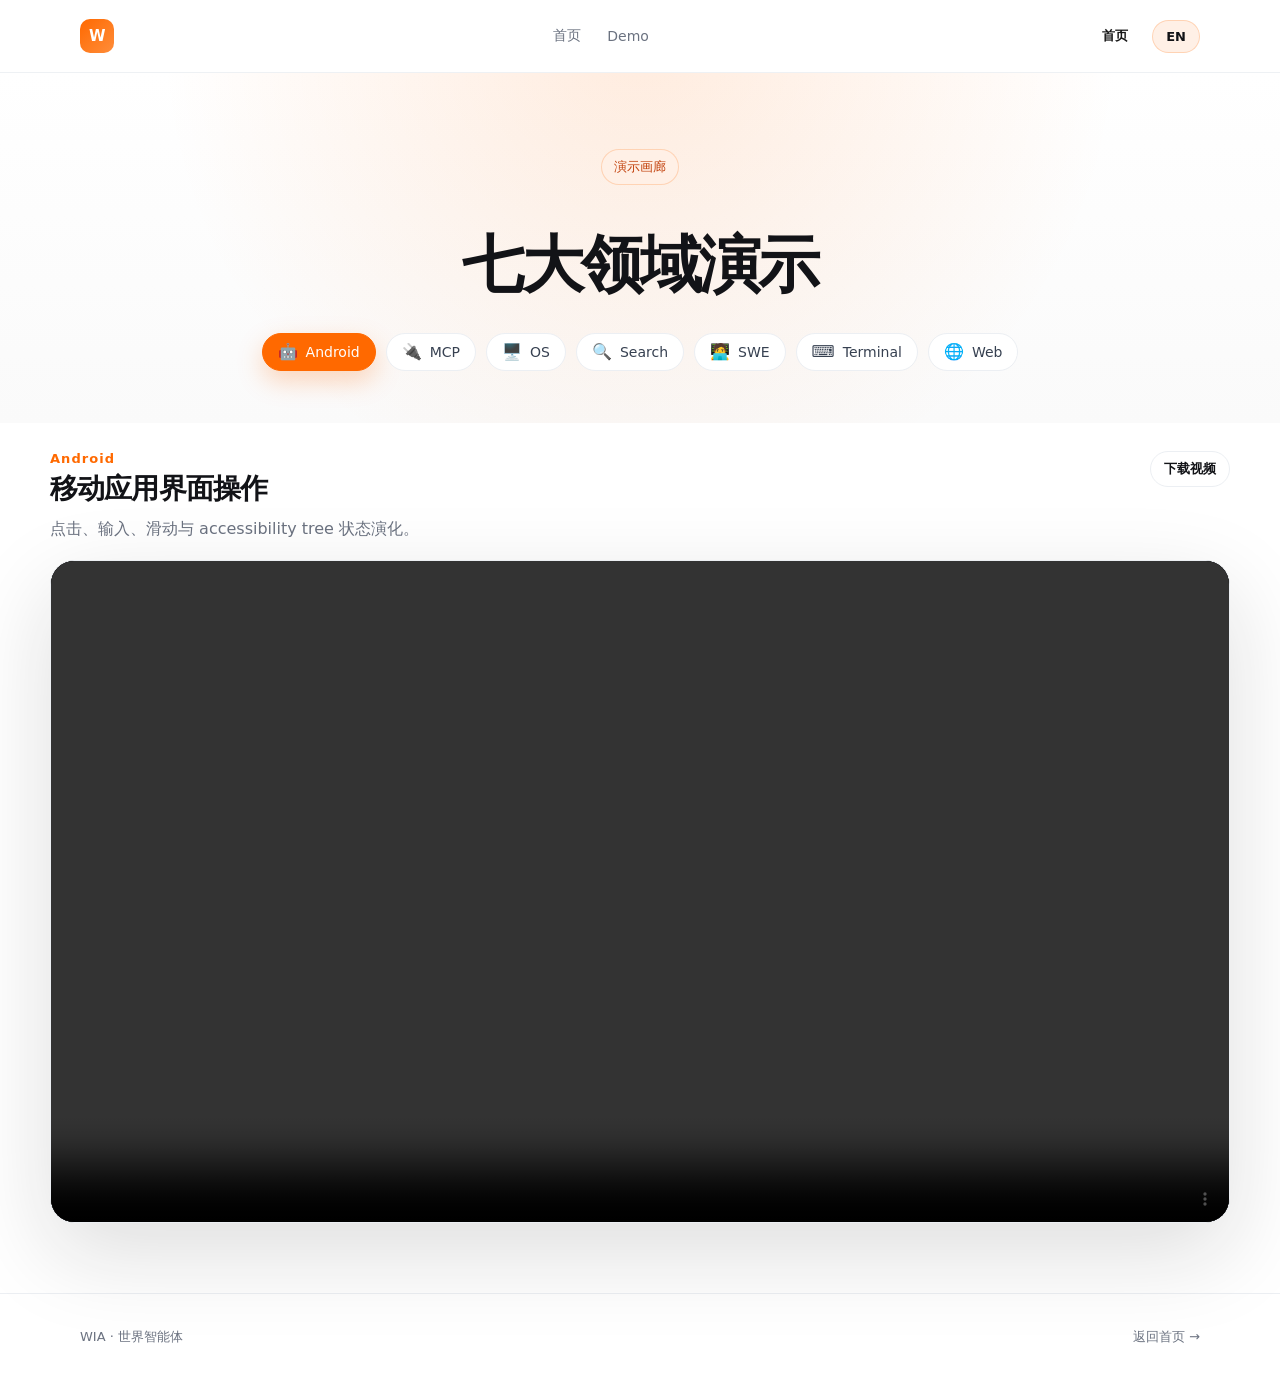
==== demos.html @ d702293a "Add WIA project homepage" ====
<!doctype html>
<html lang="zh-CN" data-i18n-title-key="demos.title">
<head>
  <meta charset="utf-8" />
  <meta name="viewport" content="width=device-width, initial-scale=1" />
  <meta http-equiv="Content-Security-Policy" content="default-src 'self'; script-src 'self'; style-src 'self' 'unsafe-inline'; img-src 'self' data:; media-src 'self'; connect-src 'none'; object-src 'none'; base-uri 'self'; form-action 'none'" />
  <meta name="referrer" content="no-referrer" />
  <title>Demo · WIA</title>
  <link rel="stylesheet" href="styles.css" />
</head>
<body>
  <nav class="nav">
    <div class="wrap nav-inner">
      <a class="brand" href="index.html"><span class="brand-mark">W</span></a>
      <div class="nav-links">
        <a href="index.html">首页</a>
        <a href="demos.html" data-i18n="nav.demos">Demo</a>
      </div>
      <div class="nav-actions">
        <a class="btn btn-light btn-sm" href="index.html" data-i18n="nav.home">首页</a>
        <button type="button" class="lang-switch btn btn-outline-light btn-sm" data-i18n-aria-label="common.switch_language">EN</button>
      </div>
    </div>
  </nav>

  <header class="page-hero">
    <div class="wrap">
      <div class="eyebrow" data-i18n="demos.eyebrow">演示画廊</div>
      <h1 data-i18n="demos.heading">七大领域演示</h1>
      <div class="domain-tabs" id="domainTabs" role="group" data-i18n-aria-label="demos.domain_aria" aria-label="领域选择">
        <button class="domain-tab active" type="button" data-domain="android"><span class="domain-icon">🤖</span><span>Android</span></button>
        <button class="domain-tab" type="button" data-domain="mcp"><span class="domain-icon">🔌</span><span>MCP</span></button>
        <button class="domain-tab" type="button" data-domain="os"><span class="domain-icon">🖥️</span><span>OS</span></button>
        <button class="domain-tab" type="button" data-domain="search"><span class="domain-icon">🔍</span><span>Search</span></button>
        <button class="domain-tab" type="button" data-domain="swe"><span class="domain-icon">🧑‍💻</span><span>SWE</span></button>
        <button class="domain-tab" type="button" data-domain="terminal"><span class="domain-icon">⌨️</span><span>Terminal</span></button>
        <button class="domain-tab" type="button" data-domain="web"><span class="domain-icon">🌐</span><span>Web</span></button>
      </div>
    </div>
  </header>

  <main class="wrap demo-page">
    <section class="demo-shell">
      <div class="demo-head">
        <div>
          <div class="demo-kicker" id="demoKicker">Android</div>
          <h2 id="demoTitle">移动应用界面操作</h2>
          <p id="demoDesc">点击、输入、滑动与 accessibility tree 状态演化。</p>
        </div>
        <a class="btn btn-ghost btn-sm" id="downloadBtn" href="demos/android.mp4" download data-i18n="demos.download">下载视频</a>
      </div>

      <div class="video-frame">
        <video id="demoVideo" controls playsinline preload="metadata" aria-labelledby="demoTitle">
          <source id="demoSource" src="demos/android.mp4" type="video/mp4" />
        </video>
      </div>
    </section>
  </main>

  <footer class="footer">
    <div class="wrap footer-inner">
      <span>WIA · World Intelligence Agent</span>
      <a href="index.html" data-i18n="nav.back_home">返回首页 →</a>
    </div>
  </footer>

  <script src="i18n.js"></script>
  <script src="demos.js"></script>
</body>
</html>
---- styles.css ----
/* WIA site shared styles */
:root {
  --bg: #ffffff;
  --bg-soft: #f7f8fa;
  --ink: #121317;
  --muted: #6b7280;
  --line: #eceff3;
  --brand: #ff6900;
  --brand-2: #ff8d3a;
  --green: #16a34a;
  --red: #dc2626;
  --amber: #d97706;
  --accent-soft: #fff0e6;
  --radius: 20px;
}
* { box-sizing: border-box; }
html { scroll-behavior: smooth; }
body {
  margin: 0;
  font-family: ui-sans-serif, system-ui, -apple-system, BlinkMacSystemFont, "Segoe UI", sans-serif;
  color: var(--ink);
  background: var(--bg);
}
a { color: inherit; text-decoration: none; }
button { font: inherit; cursor: pointer; }
.wrap { width: min(1120px, calc(100% - 40px)); margin: 0 auto; }

.nav {
  position: sticky; top: 0; z-index: 50;
  border-bottom: 1px solid rgba(236,239,243,.86);
  background: rgba(255, 255, 255, .88);
  backdrop-filter: blur(16px);
  color: var(--ink);
}
.nav-inner { display: flex; align-items: center; justify-content: space-between; height: 72px; }
.brand { display: flex; align-items: center; gap: 10px; font-weight: 700; letter-spacing: -.02em; }
.brand-mark {
  width: 34px; height: 34px; border-radius: 10px;
  background: linear-gradient(135deg, var(--brand), var(--brand-2));
  display: grid; place-items: center; color: white; font-size: 15px;
}
.nav-links { display: flex; gap: 26px; align-items: center; }
.nav-links a { color: var(--muted); font-size: 14px; transition: .2s; }
.nav-links a:hover { color: var(--ink); }
.nav-dropdown { position: relative; }
.nav-dropdown-trigger {
  background: transparent; border: 0; color: var(--muted);
  font-size: 14px; padding: 8px 0; display: flex; align-items: center; gap: 5px;
}
.nav-dropdown-trigger::after { content: "▾"; font-size: 10px; }
.nav-dropdown:hover .nav-dropdown-trigger,
.nav-dropdown:focus-within .nav-dropdown-trigger { color: var(--ink); }
.nav-dropdown-menu {
  position: absolute; top: 34px; left: -12px; min-width: 128px;
  background: #ffffff; border: 1px solid var(--line);
  border-radius: 14px; padding: 8px; display: grid; gap: 2px;
  opacity: 0; visibility: hidden; transform: translateY(6px); transition: .18s;
  box-shadow: 0 16px 40px rgba(18,19,23,.12);
}
.nav-dropdown:hover .nav-dropdown-menu,
.nav-dropdown:focus-within .nav-dropdown-menu { opacity: 1; visibility: visible; transform: translateY(0); }
.nav-dropdown-menu a { padding: 8px 10px; border-radius: 8px; display: block; }
.nav-dropdown-menu a:hover { background: var(--accent-soft); color: var(--ink); }
.nav-actions { display: flex; gap: 10px; align-items: center; }
.lang-switch { white-space: nowrap; flex-shrink: 0; background: #fff0e6 !important; color: #121317 !important; border: 1px solid rgba(255,105,0,.22) !important; font-weight: 700; }
.btn {
  display: inline-flex; align-items: center; justify-content: center; gap: 8px; white-space: nowrap;
  border-radius: 999px; padding: 11px 18px; font-weight: 650; font-size: 14px;
  border: 1px solid transparent; transition: .2s;
}
.btn-primary { background: var(--brand); color: white; box-shadow: 0 8px 24px rgba(255,105,0,.24); }
.btn-primary:hover { background: #e85d00; transform: translateY(-1px); }
.btn-ghost { background: transparent; color: var(--ink); border-color: var(--line); }
.btn-ghost:hover { border-color: rgba(255,105,0,.32); background: #fff0e6; }
.btn-light { background: white; color: #171717; }
.btn-outline-light { border-color: rgba(255,105,0,.32); color: var(--brand); }
.btn-sm { padding: 8px 13px; font-size: 13px; }

.hero {
  color: var(--ink); background:
    radial-gradient(circle at 20% 15%, rgba(255,105,0,.14), transparent 32%),
    radial-gradient(circle at 82% 12%, rgba(255,141,58,.12), transparent 28%),
    linear-gradient(180deg, #ffffff 0%, #ffffff 54%, #fafafa 100%);
  padding: 98px 0 84px; overflow: hidden;
}
.hero-inner { text-align: center; max-width: 900px; margin: 0 auto; }
.eyebrow {
  display: inline-flex; align-items: center; gap: 8px; border: 1px solid rgba(255,105,0,.22);
  background: #fff0e6; color: #c2410c;
  padding: 8px 12px; border-radius: 999px; font-size: 13px; margin-bottom: 24px;
}
.hero h1 {
  margin: 0; font-size: clamp(44px, 7vw, 84px); line-height: .95; letter-spacing: -.055em;
  font-weight: 780;
}
.hero h1 .grad {
  background: linear-gradient(90deg, #ff8d3a, #ff6900, #ffb27a);
  -webkit-background-clip: text; background-clip: text; color: transparent;
}
.hero-subtitle { font-size: 20px; color: var(--muted); margin: 22px auto 30px; max-width: 760px; line-height: 1.7; }
.hero-actions { display: flex; gap: 12px; justify-content: center; flex-wrap: wrap; }
.hero-note { margin-top: 22px; color: var(--muted); font-size: 12px; letter-spacing: .05em; }

.section { padding: 84px 0; }
.section.soft { background: var(--bg-soft); }
.section-head { max-width: 720px; margin: 0 auto 48px; text-align: center; }
.kicker { color: var(--brand); font-weight: 750; font-size: 13px; letter-spacing: .12em; text-transform: uppercase; }
.section-head h2 { margin: 10px 0 14px; font-size: clamp(32px, 5vw, 48px); letter-spacing: -.04em; line-height: 1.03; }

.section-head p { margin: 0; color: var(--muted); font-size: 17px; line-height: 1.7; }

.stats-grid { display: grid; grid-template-columns: repeat(4, 1fr); gap: 16px; }
.stat-card {
  background: white; border: 1px solid var(--line); border-radius: var(--radius);
  padding: 26px; box-shadow: 0 16px 40px rgba(15,23,42,.05);
}
.stat-value { font-size: 34px; font-weight: 800; letter-spacing: -.04em; }
.stat-label { color: var(--muted); margin-top: 6px; font-size: 14px; }

.grid { display: grid; gap: 20px; }
.grid-3 { grid-template-columns: repeat(3, 1fr); }
.grid-2 { grid-template-columns: repeat(2, 1fr); }
.card {
  background: white; border: 1px solid var(--line); border-radius: var(--radius);
  padding: 28px; transition: .25s;
}
.card:hover { transform: translateY(-4px); border-color: rgba(255,105,0,.25); box-shadow: 0 20px 45px rgba(15,23,42,.08); }
.card-icon {
  width: 44px; height: 44px; border-radius: 13px; display: grid; place-items: center;
  background: #fff0e6; color: var(--brand); margin-bottom: 18px; font-size: 20px;
}
.card h3 { margin: 0 0 10px; font-size: 20px; letter-spacing: -.02em; }
.card p { margin: 0; color: var(--muted); line-height: 1.7; font-size: 15px; }

.steps { display: grid; grid-template-columns: repeat(4, 1fr); gap: 16px; counter-reset: step; }
.step { position: relative; padding: 26px; border: 1px solid var(--line); border-radius: var(--radius); background: white; }
.step::before {
  counter-increment: step; content: counter(step, decimal-leading-zero);
  color: var(--brand); font-weight: 800; font-size: 13px;
  display: block; margin-bottom: 18px;
}
.step h3 { margin: 0 0 8px; font-size: 18px; }
.step p { margin: 0; color: var(--muted); line-height: 1.65; font-size: 14px; }

.chips { display: flex; flex-wrap: wrap; gap: 12px; justify-content: center; }
.chip {
  border: 1px solid var(--line); background: white; border-radius: 999px;
  padding: 10px 16px; font-weight: 650; color: #374151; font-size: 14px;
}
.chip:hover { border-color: var(--brand); color: var(--brand); }

.table-card { overflow-x: auto; border: 1px solid var(--line); border-radius: var(--radius); background: white; }
table { width: 100%; border-collapse: collapse; font-size: 14px; }
th, td { padding: 14px 16px; text-align: left; border-bottom: 1px solid var(--line); }
th { background: #fafafa; color: #4b5563; font-size: 12px; text-transform: uppercase; letter-spacing: .06em; }
tr:last-child td { border-bottom: 0; }
.metric-good { color: var(--green); font-weight: 750; }
.result-table { min-width: 940px; }
.result-table .group td { background: #fafafa; color: #4b5563; font-weight: 750; font-size: 12px; letter-spacing: .08em; text-transform: uppercase; }
.result-table .best { background: #ffe3e3; font-weight: 800; }
.result-table .second { background: #e3f0ff; font-weight: 700; }
.result-table .ours td { background: #f1f1f8; }
.result-table .ours .model-name { font-weight: 800; }
.result-table .ours td.best { background: #ffe3e3; font-weight: 800; }
.result-table .ours td.second { background: #e3f0ff; font-weight: 700; }
.result-table .placeholder-row td { color: var(--muted); }
.result-table th:not(:first-child),
.result-table td:not(:first-child) { text-align: center; }
.result-table th:first-child,
.result-table td:first-child { text-align: left; }
.result-table .group td { text-align: center; }
.table-note { text-align: center; color: var(--muted); margin-top: 12px; font-size: 13px; }
.resource-grid { display: grid; grid-template-columns: repeat(4, 1fr); gap: 20px; }
.resource-card {
  background: white; border: 1px solid var(--line); border-radius: var(--radius);
  padding: 28px; text-align: center; transition: .25s;
}
.resource-card:hover { transform: translateY(-4px); border-color: rgba(255,105,0,.25); box-shadow: 0 20px 45px rgba(15,23,42,.08); }
.resource-icon { width: 42px; height: 42px; color: var(--brand); margin-bottom: 16px; }
.resource-card h3 { margin: 0 0 10px; font-size: 20px; }
.resource-card p { color: var(--muted); line-height: 1.7; margin: 0 0 20px; }
.model-matrix { display: grid; grid-template-columns: repeat(5, 1fr); gap: 16px; }
.matrix-card {
  background: white; border: 1px solid var(--line); border-radius: var(--radius);
  padding: 24px 18px; text-align: center; transition: .25s;
}
.matrix-card:hover { transform: translateY(-4px); border-color: rgba(255,105,0,.25); box-shadow: 0 20px 45px rgba(15,23,42,.08); }
.matrix-scale { color: var(--brand); font-weight: 800; font-size: 15px; margin-bottom: 14px; }
.matrix-card h3 { margin: 0 0 8px; font-size: 16px; }
.matrix-card p { margin: 0; color: var(--muted); font-size: 13px; line-height: 1.5; }

.cta {
  background: linear-gradient(135deg, #171310, #111318);
  color: white; text-align: center; padding: 84px 0; border-radius: 28px;
}
.cta h2 { margin: 0 0 14px; font-size: clamp(32px, 5vw, 48px); letter-spacing: -.04em; }
.cta p { color: rgba(255,255,255,.62); max-width: 640px; margin: 0 auto 28px; line-height: 1.7; }

.footer { border-top: 1px solid var(--line); padding: 34px 0; color: var(--muted); font-size: 13px; }
.footer-inner { display: flex; justify-content: space-between; gap: 20px; }

.page-hero { color: var(--ink); background:
    radial-gradient(circle at 50% -10%, rgba(255,105,0,.13), transparent 30rem),
    linear-gradient(180deg, #ffffff 0%, #fafafa 100%); padding: 76px 0 52px; text-align: center; }
.page-hero h1 { margin: 14px 0 12px; font-size: clamp(38px, 6vw, 62px); letter-spacing: -.045em; }
.page-hero p { color: var(--muted); max-width: 700px; margin: 0 auto; line-height: 1.7; }
.domain-tabs { display: flex; flex-wrap: wrap; justify-content: center; gap: 10px; margin-top: 26px; }
.domain-tab {
  display: inline-flex; align-items: center; gap: 8px;
  background: #ffffff; border: 1px solid var(--line);
  color: #374151; border-radius: 999px; padding: 10px 15px;
  font: inherit; font-size: 14px; cursor: pointer; transition: .2s;
}
.domain-tab:hover { background: #fff0e6; color: var(--ink); transform: translateY(-1px); }
.domain-tab.active { background: var(--brand); border-color: var(--brand); color: white; box-shadow: 0 10px 26px rgba(255,105,0,.26); }
.domain-icon { font-size: 16px; line-height: 1; }

@media (max-width: 900px) {
  .stats-grid, .grid-3, .grid-2, .steps, .resource-grid { grid-template-columns: 1fr 1fr; }
  .model-matrix { grid-template-columns: 1fr 1fr; }
  .nav-links { display: none; }
}
@media (max-width: 700px) {
  .nav-inner {
    height: auto;
    min-height: 72px;
    flex-wrap: wrap;
    row-gap: 8px;
    padding: 10px 0;
  }
  .nav-actions {
    flex-wrap: wrap;
    justify-content: flex-end;
    margin-left: auto;
  }
}
@media (max-width: 620px) {
  .stats-grid, .grid-3, .grid-2, .steps, .resource-grid, .model-matrix { grid-template-columns: 1fr; }
  .hero { padding-top: 68px; }
  .hero h1 { font-size: 44px; }
  .footer-inner { flex-direction: column; }
}

/* Demo gallery */
.demo-page { width: min(1180px, calc(100% - 40px)); padding: 28px 0 70px; }
.demo-shell { display: grid; gap: 18px; }
.demo-head { display: flex; justify-content: space-between; align-items: flex-start; gap: 20px; }
.demo-head h2 { margin: 4px 0 8px; font-size: 28px; letter-spacing: -.03em; }
.demo-head p { margin: 0; color: var(--muted); line-height: 1.6; max-width: 760px; }
.demo-kicker { color: var(--brand); font-weight: 750; font-size: 13px; letter-spacing: .08em; }
.video-frame {
  background: #0b0b0c;
  border: 1px solid var(--line);
  border-radius: 24px;
  overflow: hidden;
  box-shadow: 0 30px 90px rgba(18,19,23,.14);
  aspect-ratio: 16 / 9;
}
.video-frame video { display: block; width: 100%; height: 100%; object-fit: contain; background: #0b0b0c; }
@media (max-width: 700px) {
  .demo-head { flex-direction: column; }
  .video-frame { border-radius: 16px; }
}

:focus-visible { outline: 3px solid var(--brand); outline-offset: 4px; }
.nav-dropdown:focus-within .nav-dropdown-menu { display: block; opacity: 1; visibility: visible; transform: translateY(0); }
@media (prefers-reduced-motion: reduce) { html { scroll-behavior: auto; } *, *::before, *::after { transition: none !important; } }
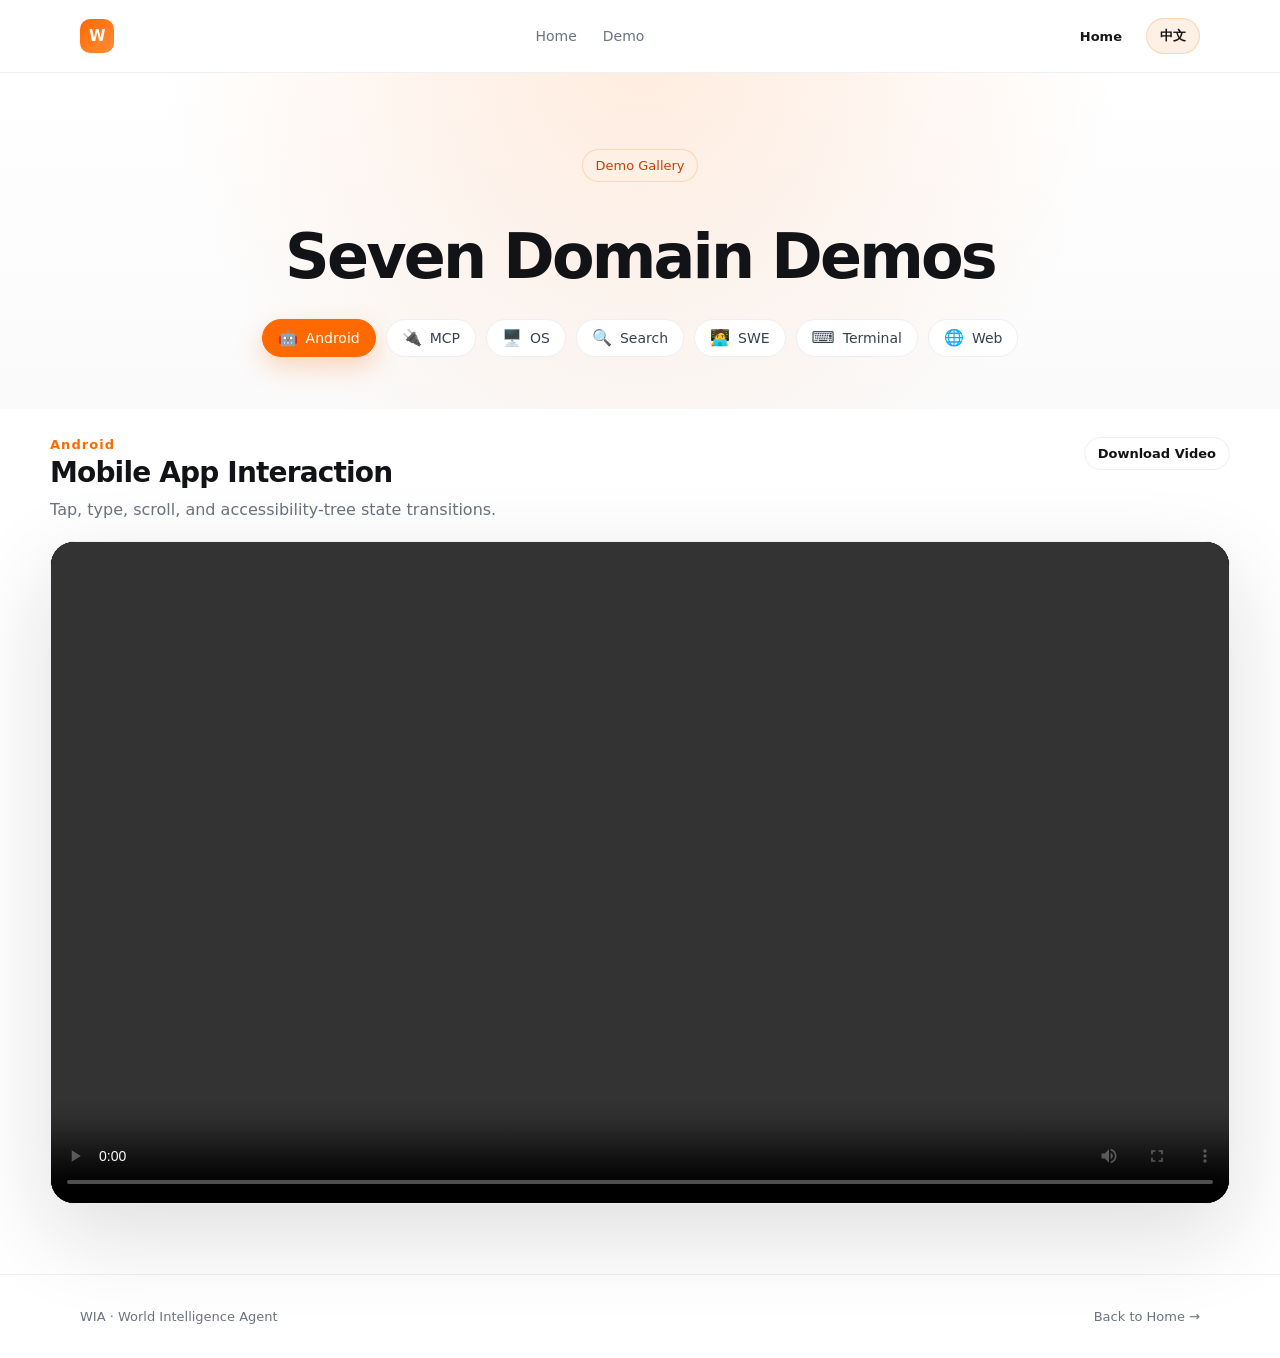
==== commit d202a9c3: "Default WIA homepage to English" ====
--- a/demos.html
+++ b/demos.html
@@ -1,5 +1,5 @@
 <!doctype html>
-<html lang="zh-CN" data-i18n-title-key="demos.title">
+<html lang="en" data-i18n-title-key="demos.title">
 <head>
   <meta charset="utf-8" />
   <meta name="viewport" content="width=device-width, initial-scale=1" />
@@ -13,21 +13,21 @@
     <div class="wrap nav-inner">
       <a class="brand" href="index.html"><span class="brand-mark">W</span></a>
       <div class="nav-links">
-        <a href="index.html">首页</a>
+        <a href="index.html">Home</a>
         <a href="demos.html" data-i18n="nav.demos">Demo</a>
       </div>
       <div class="nav-actions">
-        <a class="btn btn-light btn-sm" href="index.html" data-i18n="nav.home">首页</a>
-        <button type="button" class="lang-switch btn btn-outline-light btn-sm" data-i18n-aria-label="common.switch_language">EN</button>
+        <a class="btn btn-light btn-sm" href="index.html" data-i18n="nav.home">Home</a>
+        <button type="button" class="lang-switch btn btn-outline-light btn-sm" data-i18n-aria-label="common.switch_language">中文</button>
       </div>
     </div>
   </nav>
 
   <header class="page-hero">
     <div class="wrap">
-      <div class="eyebrow" data-i18n="demos.eyebrow">演示画廊</div>
-      <h1 data-i18n="demos.heading">七大领域演示</h1>
-      <div class="domain-tabs" id="domainTabs" role="group" data-i18n-aria-label="demos.domain_aria" aria-label="领域选择">
+      <div class="eyebrow" data-i18n="demos.eyebrow">Demo Gallery</div>
+      <h1 data-i18n="demos.heading">Seven Domain Demos</h1>
+      <div class="domain-tabs" id="domainTabs" role="group" data-i18n-aria-label="demos.domain_aria" aria-label="Domain selection">
         <button class="domain-tab active" type="button" data-domain="android"><span class="domain-icon">🤖</span><span>Android</span></button>
         <button class="domain-tab" type="button" data-domain="mcp"><span class="domain-icon">🔌</span><span>MCP</span></button>
         <button class="domain-tab" type="button" data-domain="os"><span class="domain-icon">🖥️</span><span>OS</span></button>
@@ -44,10 +44,10 @@
       <div class="demo-head">
         <div>
           <div class="demo-kicker" id="demoKicker">Android</div>
-          <h2 id="demoTitle">移动应用界面操作</h2>
-          <p id="demoDesc">点击、输入、滑动与 accessibility tree 状态演化。</p>
+          <h2 id="demoTitle">Mobile App Interaction</h2>
+          <p id="demoDesc">Tap, type, scroll, and accessibility-tree state transitions.</p>
         </div>
-        <a class="btn btn-ghost btn-sm" id="downloadBtn" href="demos/android.mp4" download data-i18n="demos.download">下载视频</a>
+        <a class="btn btn-ghost btn-sm" id="downloadBtn" href="demos/android.mp4" download data-i18n="demos.download">Download Video</a>
       </div>
 
       <div class="video-frame">
@@ -61,7 +61,7 @@
   <footer class="footer">
     <div class="wrap footer-inner">
       <span>WIA · World Intelligence Agent</span>
-      <a href="index.html" data-i18n="nav.back_home">返回首页 →</a>
+      <a href="index.html" data-i18n="nav.back_home">Back to Home →</a>
     </div>
   </footer>
 
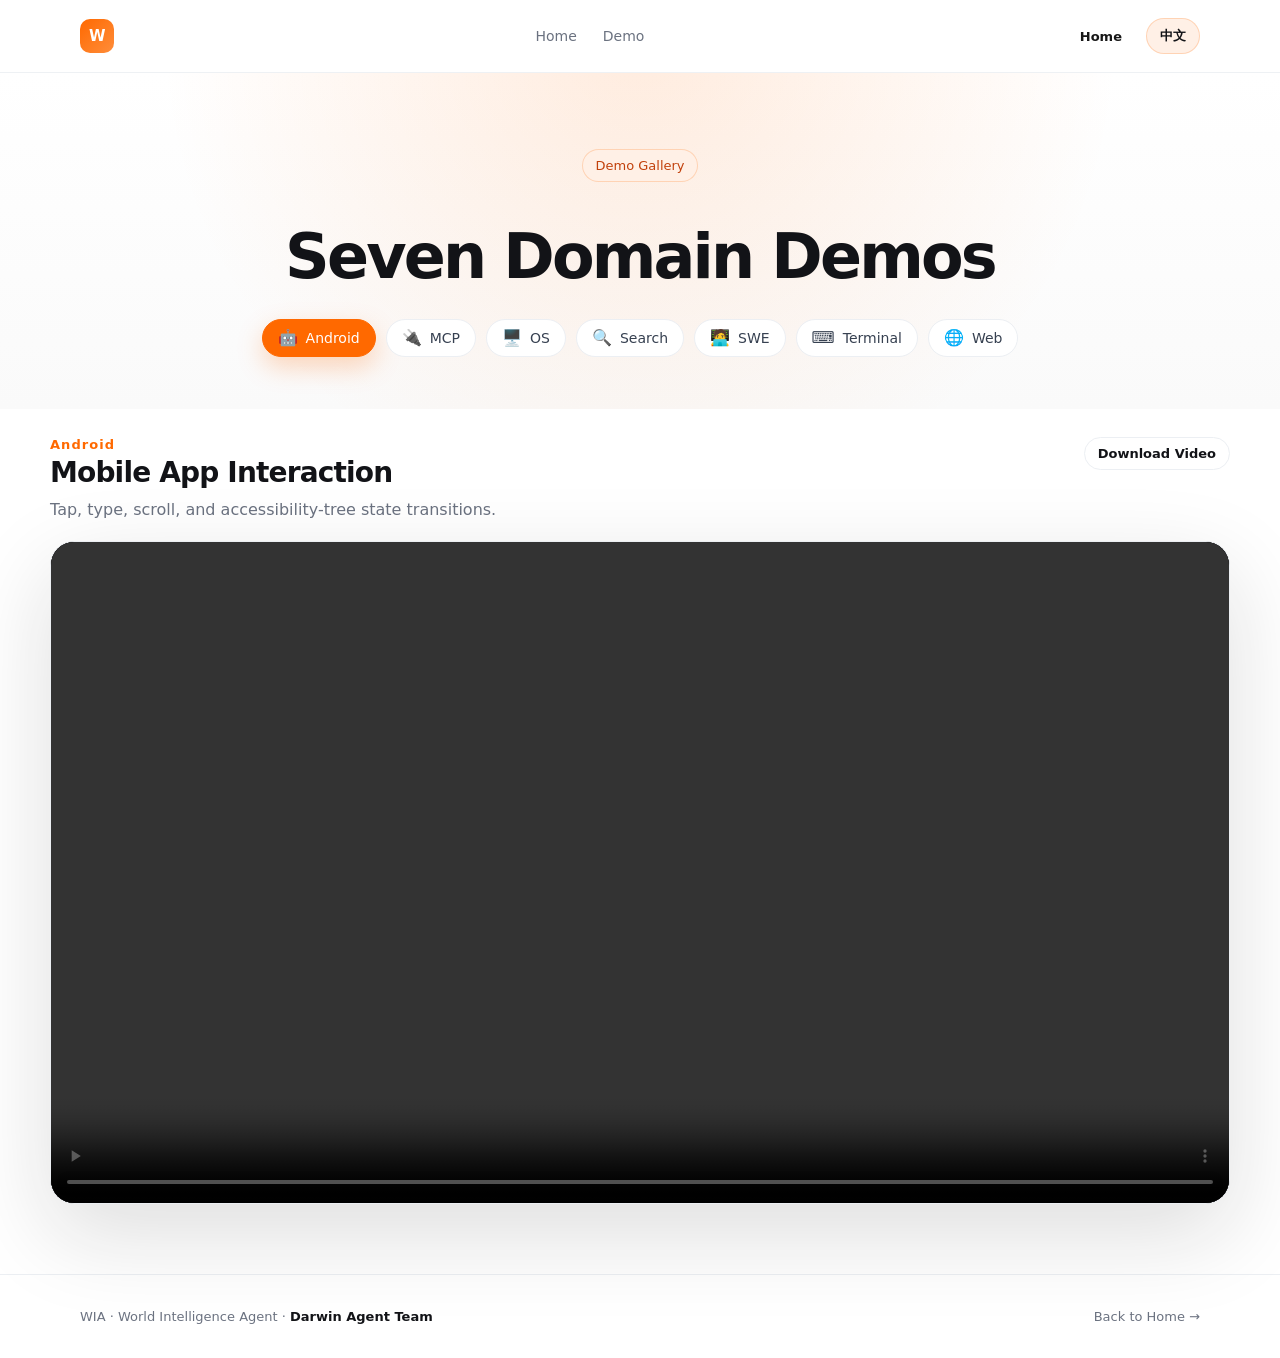
==== commit 3e61bdad: "Credit Darwin Agent Team as the project authors" ====
--- a/demos.html
+++ b/demos.html
@@ -5,6 +5,7 @@
   <meta name="viewport" content="width=device-width, initial-scale=1" />
   <meta http-equiv="Content-Security-Policy" content="default-src 'self'; script-src 'self'; style-src 'self' 'unsafe-inline'; img-src 'self' data:; media-src 'self'; connect-src 'none'; object-src 'none'; base-uri 'self'; form-action 'none'" />
   <meta name="referrer" content="no-referrer" />
+  <meta name="author" content="Darwin Agent Team" />
   <title>Demo · WIA</title>
   <link rel="stylesheet" href="styles.css" />
 </head>
@@ -60,7 +61,7 @@
 
   <footer class="footer">
     <div class="wrap footer-inner">
-      <span>WIA · World Intelligence Agent</span>
+      <span><span data-i18n="index.footer">WIA · World Intelligence Agent</span> · <a class="team-link" href="https://github.com/Darwin-Agent" target="_blank" rel="noopener noreferrer" lang="en" data-i18n-skip>Darwin Agent Team</a></span>
       <a href="index.html" data-i18n="nav.back_home">Back to Home →</a>
     </div>
   </footer>
--- a/styles.css
+++ b/styles.css
@@ -9,6 +9,7 @@
   --brand-2: #ff8d3a;
   --green: #16a34a;
   --red: #dc2626;
+  --blue: #2563eb;
   --amber: #d97706;
   --accent-soft: #fff0e6;
   --radius: 20px;
@@ -97,7 +98,15 @@
   background: linear-gradient(90deg, #ff8d3a, #ff6900, #ffb27a);
   -webkit-background-clip: text; background-clip: text; color: transparent;
 }
+.hero-paper-subtitle {
+  display: block; max-width: 820px; margin: 24px auto 0;
+  font-size: clamp(24px, 3.4vw, 36px); font-weight: 650;
+  line-height: 1.25; letter-spacing: -.025em;
+}
 .hero-subtitle { font-size: 20px; color: var(--muted); margin: 22px auto 30px; max-width: 760px; line-height: 1.7; }
+.hero-authors { margin: 18px 0 0; color: var(--muted); font-size: 16px; line-height: 1.5; }
+.team-link { color: var(--ink); font-weight: 650; }
+.team-link:hover { color: var(--brand); text-decoration: underline; text-underline-offset: 4px; }
 .hero-actions { display: flex; gap: 12px; justify-content: center; flex-wrap: wrap; }
 .hero-note { margin-top: 22px; color: var(--muted); font-size: 12px; letter-spacing: .05em; }
 
@@ -108,6 +117,10 @@
 .section-head h2 { margin: 10px 0 14px; font-size: clamp(32px, 5vw, 48px); letter-spacing: -.04em; line-height: 1.03; }
 
 .section-head p { margin: 0; color: var(--muted); font-size: 17px; line-height: 1.7; }
+.promo-section { padding-top: 52px; scroll-margin-top: 90px; }
+.promo-wrap { max-width: 960px; }
+.promo-section .section-head { margin-bottom: 28px; }
+.promo-note { margin: 16px 0 0; text-align: center; color: var(--muted); font-size: 13px; }
 
 .stats-grid { display: grid; grid-template-columns: repeat(4, 1fr); gap: 16px; }
 .stat-card {
@@ -157,8 +170,8 @@
 .metric-good { color: var(--green); font-weight: 750; }
 .result-table { min-width: 940px; }
 .result-table .group td { background: #fafafa; color: #4b5563; font-weight: 750; font-size: 12px; letter-spacing: .08em; text-transform: uppercase; }
-.result-table .best { background: #ffe3e3; font-weight: 800; }
-.result-table .second { background: #e3f0ff; font-weight: 700; }
+.result-table .best { background: #ffe3e3; color: var(--red); font-weight: 800; }
+.result-table .second { background: #e3f0ff; color: var(--blue); font-weight: 700; }
 .result-table .ours td { background: #f1f1f8; }
 .result-table .ours .model-name { font-weight: 800; }
 .result-table .ours td.best { background: #ffe3e3; font-weight: 800; }
